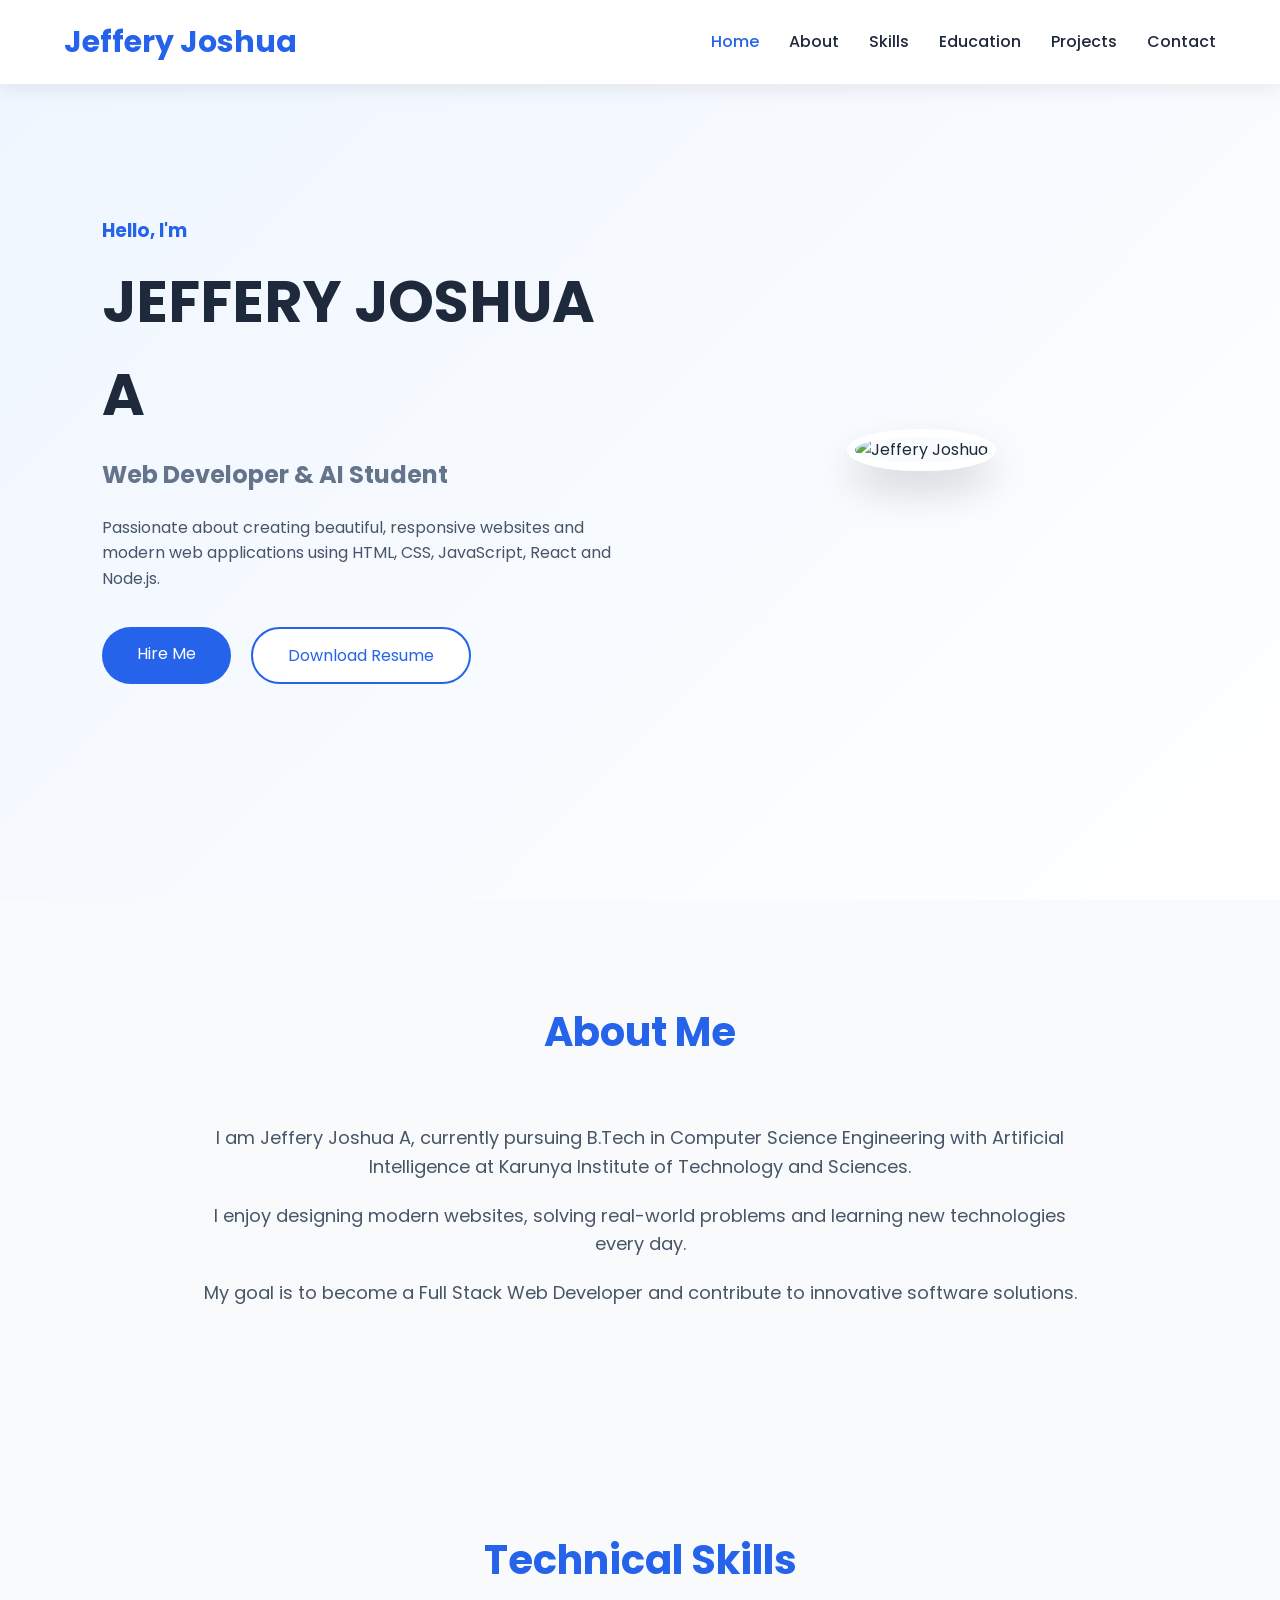
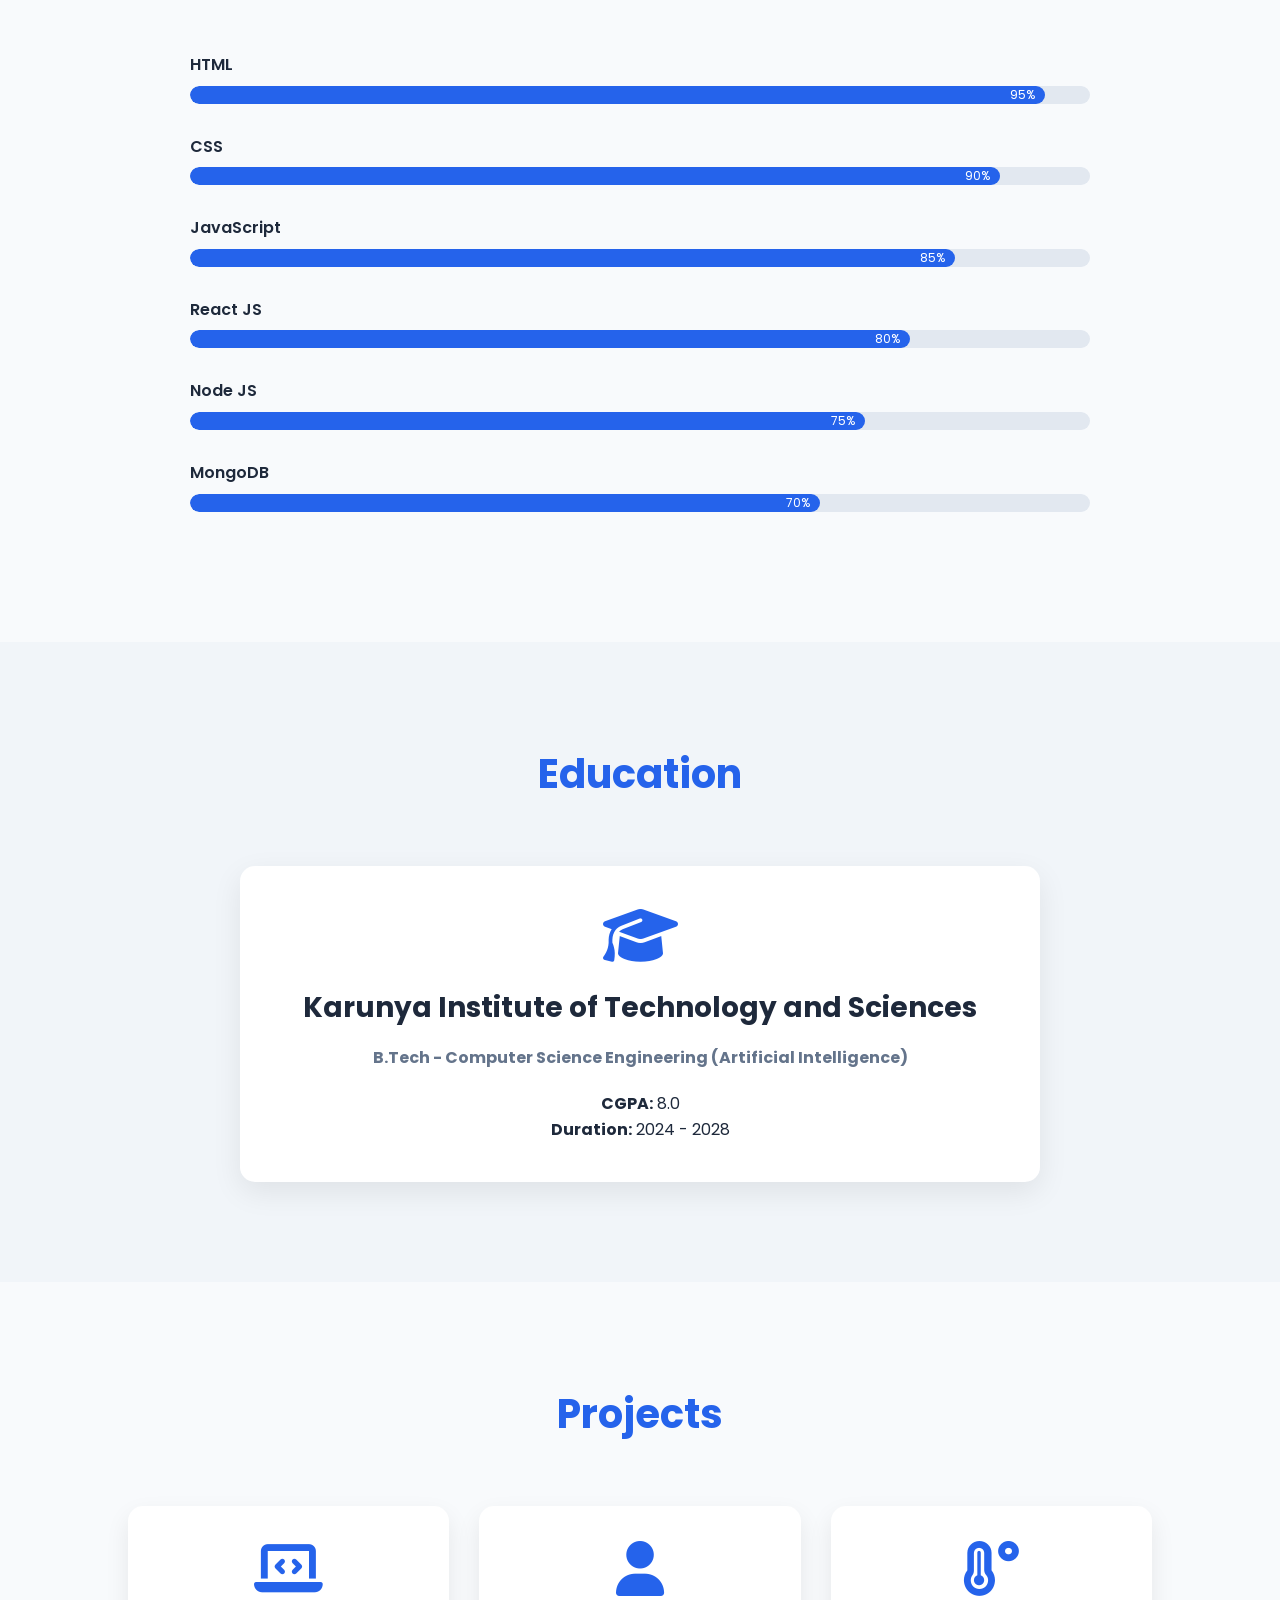
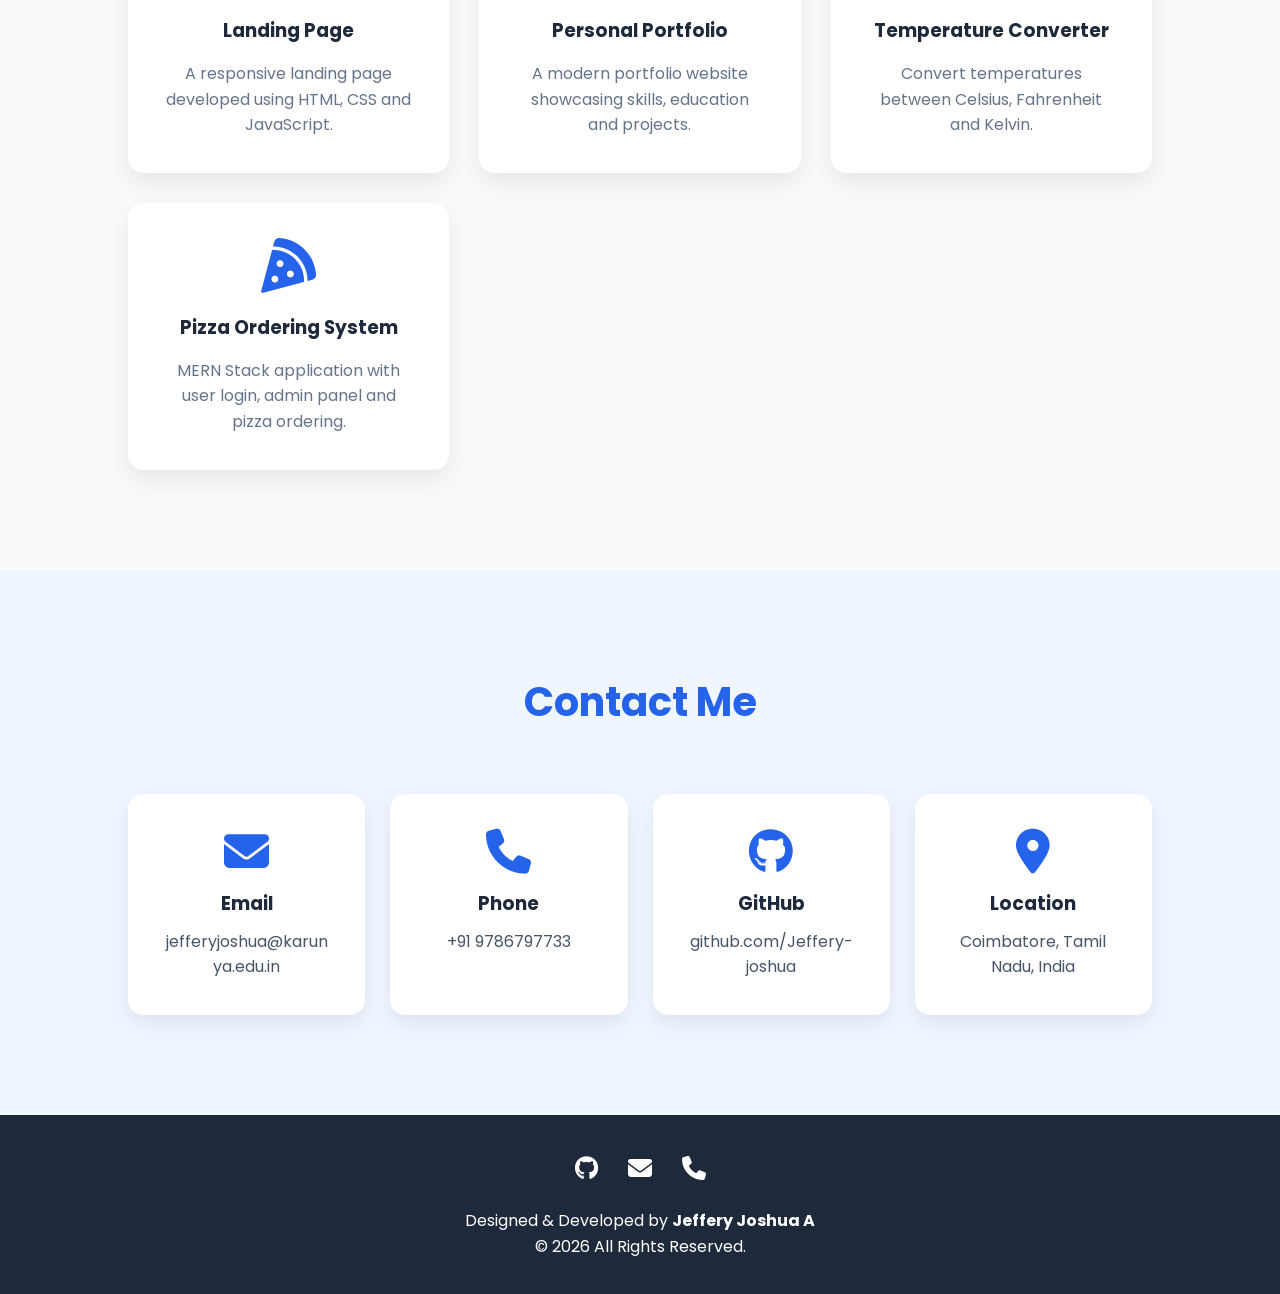
==== WebDev-L1-PersonalPortfolio/index.html @ 11b1f500 "Initial commit" ====
<!DOCTYPE html>
<html lang="en">

<head>
    <meta charset="UTF-8">
    <meta name="viewport" content="width=device-width, initial-scale=1.0">
    <title>Jeffery Joshua | Portfolio</title>

    <link rel="stylesheet" href="style.css">

    <!-- Google Font -->
    <link href="https://fonts.googleapis.com/css2?family=Poppins:wght@300;400;500;600;700&display=swap"
        rel="stylesheet">

    <!-- Font Awesome -->
    <link rel="stylesheet"
        href="https://cdnjs.cloudflare.com/ajax/libs/font-awesome/6.5.2/css/all.min.css">

</head>

<body>

    <!-- ================= NAVBAR ================= -->

    <header>

        <nav class="navbar">

            <h2 class="logo">Jeffery Joshua</h2>

            <ul class="nav-links">

                <li><a href="#home">Home</a></li>

                <li><a href="#about">About</a></li>

                <li><a href="#skills">Skills</a></li>

                <li><a href="#education">Education</a></li>

                <li><a href="#projects">Projects</a></li>

                <li><a href="#contact">Contact</a></li>

            </ul>

        </nav>

    </header>

    <!-- ================= HERO ================= -->

    <section class="hero" id="home">

        <div class="hero-content">

            <div class="hero-text">

                <h3>Hello, I'm</h3>

                <h1>JEFFERY JOSHUA A</h1>

                <h2>Web Developer & AI Student</h2>

                <p>

                    Passionate about creating beautiful, responsive
                    websites and modern web applications using
                    HTML, CSS, JavaScript, React and Node.js.

                </p>

                <div class="buttons">

                    <a href="#contact" class="btn">Hire Me</a>

                    <a href="resume.pdf" class="btn btn-outline" download>

                        Download Resume

                    </a>

                </div>

            </div>

            <div class="hero-image">

                <img src="images/profile.jpg"
                    alt="Jeffery Joshua">

            </div>

        </div>

    </section>

    <!-- ================= ABOUT ================= -->

    <section id="about" class="about">

        <h2 class="section-title">

            About Me

        </h2>

        <div class="about-container">

            <div class="about-text">

                <p>

                    I am Jeffery Joshua A, currently pursuing
                    B.Tech in Computer Science Engineering
                    with Artificial Intelligence at
                    Karunya Institute of Technology and Sciences.

                </p>

                <p>

                    I enjoy designing modern websites,
                    solving real-world problems and
                    learning new technologies every day.

                </p>

                <p>

                    My goal is to become a Full Stack
                    Web Developer and contribute to
                    innovative software solutions.

                </p>

            </div>

        </div>

    </section>

    <!-- ================= SKILLS ================= -->

    <section id="skills" class="skills">

        <h2 class="section-title">

            Technical Skills

        </h2>

        <div class="skills-container">

            <div class="skill">

                <span>HTML</span>

                <div class="progress">

                    <div class="progress-bar html">
                        95%
                    </div>

                </div>

            </div>

            <div class="skill">

                <span>CSS</span>

                <div class="progress">

                    <div class="progress-bar css">
                        90%
                    </div>

                </div>

            </div>

            <div class="skill">

                <span>JavaScript</span>

                <div class="progress">

                    <div class="progress-bar js">
                        85%
                    </div>

                </div>

            </div>

            <div class="skill">

                <span>React JS</span>

                <div class="progress">

                    <div class="progress-bar react">
                        80%
                    </div>

                </div>

            </div>

            <div class="skill">

                <span>Node JS</span>

                <div class="progress">

                    <div class="progress-bar node">
                        75%
                    </div>

                </div>

            </div>

            <div class="skill">

                <span>MongoDB</span>

                <div class="progress">

                    <div class="progress-bar mongo">
                        70%
                    </div>

                </div>

            </div>

        </div>

    </section>

        <!-- ================= EDUCATION ================= -->

    <section id="education" class="education">

        <h2 class="section-title">Education</h2>

        <div class="education-card">

            <i class="fas fa-graduation-cap"></i>

            <h3>Karunya Institute of Technology and Sciences</h3>

            <h4>B.Tech - Computer Science Engineering (Artificial Intelligence)</h4>

            <p><strong>CGPA:</strong> 8.0</p>

            <p><strong>Duration:</strong> 2024 - 2028</p>

        </div>

    </section>

    <!-- ================= PROJECTS ================= -->

    <section id="projects" class="projects">

        <h2 class="section-title">Projects</h2>

        <div class="project-container">

            <div class="project-card">

                <i class="fas fa-laptop-code"></i>

                <h3>Landing Page</h3>

                <p>
                    A responsive landing page developed using
                    HTML, CSS and JavaScript.
                </p>

            </div>

            <div class="project-card">

                <i class="fas fa-user"></i>

                <h3>Personal Portfolio</h3>

                <p>
                    A modern portfolio website showcasing
                    skills, education and projects.
                </p>

            </div>

            <div class="project-card">

                <i class="fas fa-temperature-high"></i>

                <h3>Temperature Converter</h3>

                <p>
                    Convert temperatures between Celsius,
                    Fahrenheit and Kelvin.
                </p>

            </div>

            <div class="project-card">

                <i class="fas fa-pizza-slice"></i>

                <h3>Pizza Ordering System</h3>

                <p>
                    MERN Stack application with user login,
                    admin panel and pizza ordering.
                </p>

            </div>

        </div>

    </section>

    <!-- ================= CONTACT ================= -->

    <section id="contact" class="contact">

        <h2 class="section-title">Contact Me</h2>

        <div class="contact-container">

            <div class="contact-card">

                <i class="fas fa-envelope"></i>

                <h3>Email</h3>

                <p>jefferyjoshua@karunya.edu.in</p>

            </div>

            <div class="contact-card">

                <i class="fas fa-phone"></i>

                <h3>Phone</h3>

                <p>+91 9786797733</p>

            </div>

            <div class="contact-card">

                <i class="fab fa-github"></i>

                <h3>GitHub</h3>

                <a href="https://github.com/Jeffery-joshua" target="_blank">
                    github.com/Jeffery-joshua
                </a>

            </div>

            <div class="contact-card">

                <i class="fas fa-location-dot"></i>

                <h3>Location</h3>

                <p>Coimbatore, Tamil Nadu, India</p>

            </div>

        </div>

    </section>

    <!-- ================= FOOTER ================= -->

    <footer>

        <div class="social-icons">

            <a href="https://github.com/Jeffery-joshua" target="_blank">
                <i class="fab fa-github"></i>
            </a>

            <a href="mailto:jefferyjoshua@karunya.edu.in">
                <i class="fas fa-envelope"></i>
            </a>

            <a href="tel:+919786797733">
                <i class="fas fa-phone"></i>
            </a>

        </div>

        <p>

            Designed & Developed by

            <strong>Jeffery Joshua A</strong>

        </p>

        <p>

            © 2026 All Rights Reserved.

        </p>

    </footer>

    <!-- Back to Top -->

    <button id="topBtn">

        <i class="fas fa-arrow-up"></i>

    </button>

    <script src="script.js"></script>

</body>

</html>
---- WebDev-L1-PersonalPortfolio/style.css ----
/* ===========================
   Google Font & Reset
=========================== */

@import url('https://fonts.googleapis.com/css2?family=Poppins:wght@300;400;500;600;700;800&display=swap');

*{
    margin:0;
    padding:0;
    box-sizing:border-box;
    font-family:'Poppins',sans-serif;
    scroll-behavior:smooth;
}

body{
    background:#f8fafc;
    color:#1e293b;
    line-height:1.6;
}

img{
    max-width:100%;
}

a{
    text-decoration:none;
}

ul{
    list-style:none;
}

/* ===========================
   Navbar
=========================== */

header{
    position:fixed;
    width:100%;
    top:0;
    left:0;
    background:white;
    box-shadow:0 5px 20px rgba(0,0,0,.08);
    z-index:1000;
}

.navbar{

    width:90%;
    margin:auto;

    display:flex;
    justify-content:space-between;
    align-items:center;

    padding:18px 0;

}

.logo{

    color:#2563eb;
    font-size:30px;
    font-weight:700;

}

.nav-links{

    display:flex;
    gap:30px;

}

.nav-links a{

    color:#1e293b;
    font-weight:500;
    transition:.3s;

}

.nav-links a:hover{

    color:#2563eb;

}

/* ===========================
 Hero
=========================== */

.hero{

    min-height:100vh;

    display:flex;

    justify-content:center;

    align-items:center;

    background:linear-gradient(135deg,#eff6ff,#ffffff);

    padding:120px 8%;

}

.hero-content{

    display:grid;

    grid-template-columns:1fr 1fr;

    gap:50px;

    align-items:center;

}

.hero-text h3{

    color:#2563eb;

    margin-bottom:10px;

}

.hero-text h1{

    font-size:58px;

    margin-bottom:15px;

}

.hero-text h2{

    color:#64748b;

    margin-bottom:20px;

}

.hero-text p{

    margin-bottom:35px;

    color:#475569;

}

.buttons{

    display:flex;

    gap:20px;

}

.btn{

    background:#2563eb;

    color:white;

    padding:14px 35px;

    border-radius:40px;

    transition:.4s;

}

.btn:hover{

    background:#1d4ed8;

    transform:translateY(-5px);

}

.btn-outline{

    background:white;

    color:#2563eb;

    border:2px solid #2563eb;

}

.btn-outline:hover{

    background:#2563eb;

    color:white;

}

.hero-image{

    text-align:center;

}

.hero-image img{

    width:360px;

    height:360px;

    border-radius:50%;

    object-fit:cover;

    border:8px solid white;

    box-shadow:0 20px 40px rgba(0,0,0,.15);

}

/* ===========================
 Sections
=========================== */

section{

    padding:100px 10%;

}

.section-title{

    text-align:center;

    font-size:40px;

    color:#2563eb;

    margin-bottom:60px;

}

/* ===========================
 About
=========================== */

.about-container{

    max-width:900px;

    margin:auto;

}

.about-text{

    text-align:center;

    font-size:18px;

    color:#475569;

}

.about-text p{

    margin-bottom:20px;

}

/* ===========================
 Skills
=========================== */

.skills-container{

    max-width:900px;

    margin:auto;

}

.skill{

    margin-bottom:30px;

}

.skill span{

    font-weight:600;

}

.progress{

    width:100%;

    background:#e2e8f0;

    height:18px;

    border-radius:30px;

    overflow:hidden;

    margin-top:8px;

}

.progress-bar{

    height:18px;

    color:white;

    text-align:right;

    padding-right:10px;

    line-height:18px;

    font-size:12px;

    border-radius:30px;

    background:#2563eb;

}

.html{

    width:95%;

}

.css{

    width:90%;

}

.js{

    width:85%;

}

.react{

    width:80%;

}

.node{

    width:75%;

}

.mongo{

    width:70%;

}
/* ===========================
   Education
=========================== */

.education{
    background:#f1f5f9;
}

.education-card{
    max-width:800px;
    margin:auto;
    background:white;
    padding:40px;
    text-align:center;
    border-radius:15px;
    box-shadow:0 10px 30px rgba(0,0,0,.08);
    transition:.4s;
}

.education-card:hover{
    transform:translateY(-10px);
}

.education-card i{
    font-size:60px;
    color:#2563eb;
    margin-bottom:20px;
}

.education-card h3{
    font-size:28px;
    margin-bottom:15px;
}

.education-card h4{
    color:#64748b;
    margin-bottom:20px;
}

/* ===========================
   Projects
=========================== */

.project-container{
    display:grid;
    grid-template-columns:repeat(auto-fit,minmax(260px,1fr));
    gap:30px;
}

.project-card{
    background:white;
    padding:35px;
    border-radius:15px;
    text-align:center;
    box-shadow:0 10px 25px rgba(0,0,0,.08);
    transition:.4s;
}

.project-card:hover{
    transform:translateY(-12px);
    box-shadow:0 20px 40px rgba(37,99,235,.2);
}

.project-card i{
    font-size:55px;
    color:#2563eb;
    margin-bottom:20px;
}

.project-card h3{
    margin-bottom:15px;
    color:#1e293b;
}

.project-card p{
    color:#64748b;
}

/* ===========================
   Contact
=========================== */

.contact{
    background:#eff6ff;
}

.contact-container{
    display:grid;
    grid-template-columns:repeat(auto-fit,minmax(220px,1fr));
    gap:25px;
}

.contact-card{
    background:white;
    border-radius:15px;
    padding:35px;
    text-align:center;
    transition:.4s;
    box-shadow:0 8px 20px rgba(0,0,0,.08);
}

.contact-card:hover{
    transform:translateY(-10px);
}

.contact-card i{
    font-size:45px;
    color:#2563eb;
    margin-bottom:15px;
}

.contact-card h3{
    margin-bottom:10px;
}

.contact-card p,
.contact-card a{
    color:#475569;
    word-break:break-word;
}

/* ===========================
   Footer
=========================== */

footer{
    background:#1e293b;
    color:white;
    text-align:center;
    padding:35px 20px;
}

.social-icons{
    margin-bottom:20px;
}

.social-icons a{
    color:white;
    font-size:24px;
    margin:0 12px;
    transition:.3s;
}

.social-icons a:hover{
    color:#60a5fa;
}

/* ===========================
   Back To Top Button
=========================== */

#topBtn{
    position:fixed;
    bottom:25px;
    right:25px;
    width:50px;
    height:50px;
    border:none;
    border-radius:50%;
    background:#2563eb;
    color:white;
    font-size:18px;
    cursor:pointer;
    display:none;
    box-shadow:0 8px 20px rgba(0,0,0,.2);
    transition:.3s;
}

#topBtn:hover{
    background:#1d4ed8;
    transform:translateY(-5px);
}

/* ===========================
   Scroll Animation
=========================== */

.fade{
    opacity:0;
    transform:translateY(40px);
    transition:1s;
}

.fade.show{
    opacity:1;
    transform:translateY(0);
}

/* ===========================
   Responsive Design
=========================== */

@media(max-width:992px){

.hero-content{
    grid-template-columns:1fr;
    text-align:center;
}

.buttons{
    justify-content:center;
}

.hero-image{
    order:-1;
}

.hero-image img{
    width:280px;
    height:280px;
}

.hero-text h1{
    font-size:42px;
}

}

@media(max-width:768px){

.navbar{
    flex-direction:column;
}

.nav-links{
    margin-top:15px;
    flex-wrap:wrap;
    justify-content:center;
    gap:15px;
}

.section-title{
    font-size:32px;
}

.hero{
    padding-top:170px;
}

.hero-text h1{
    font-size:36px;
}

.hero-text h2{
    font-size:22px;
}

.buttons{
    flex-direction:column;
    align-items:center;
}

.btn{
    width:220px;
    text-align:center;
}

}

@media(max-width:480px){

.hero-image img{
    width:220px;
    height:220px;
}

.hero-text h1{
    font-size:30px;
}

.hero-text p{
    font-size:15px;
}

.project-card,
.contact-card,
.education-card{
    padding:25px;
}

}
.active{
    color:#2563eb !important;
    font-weight:700;
}
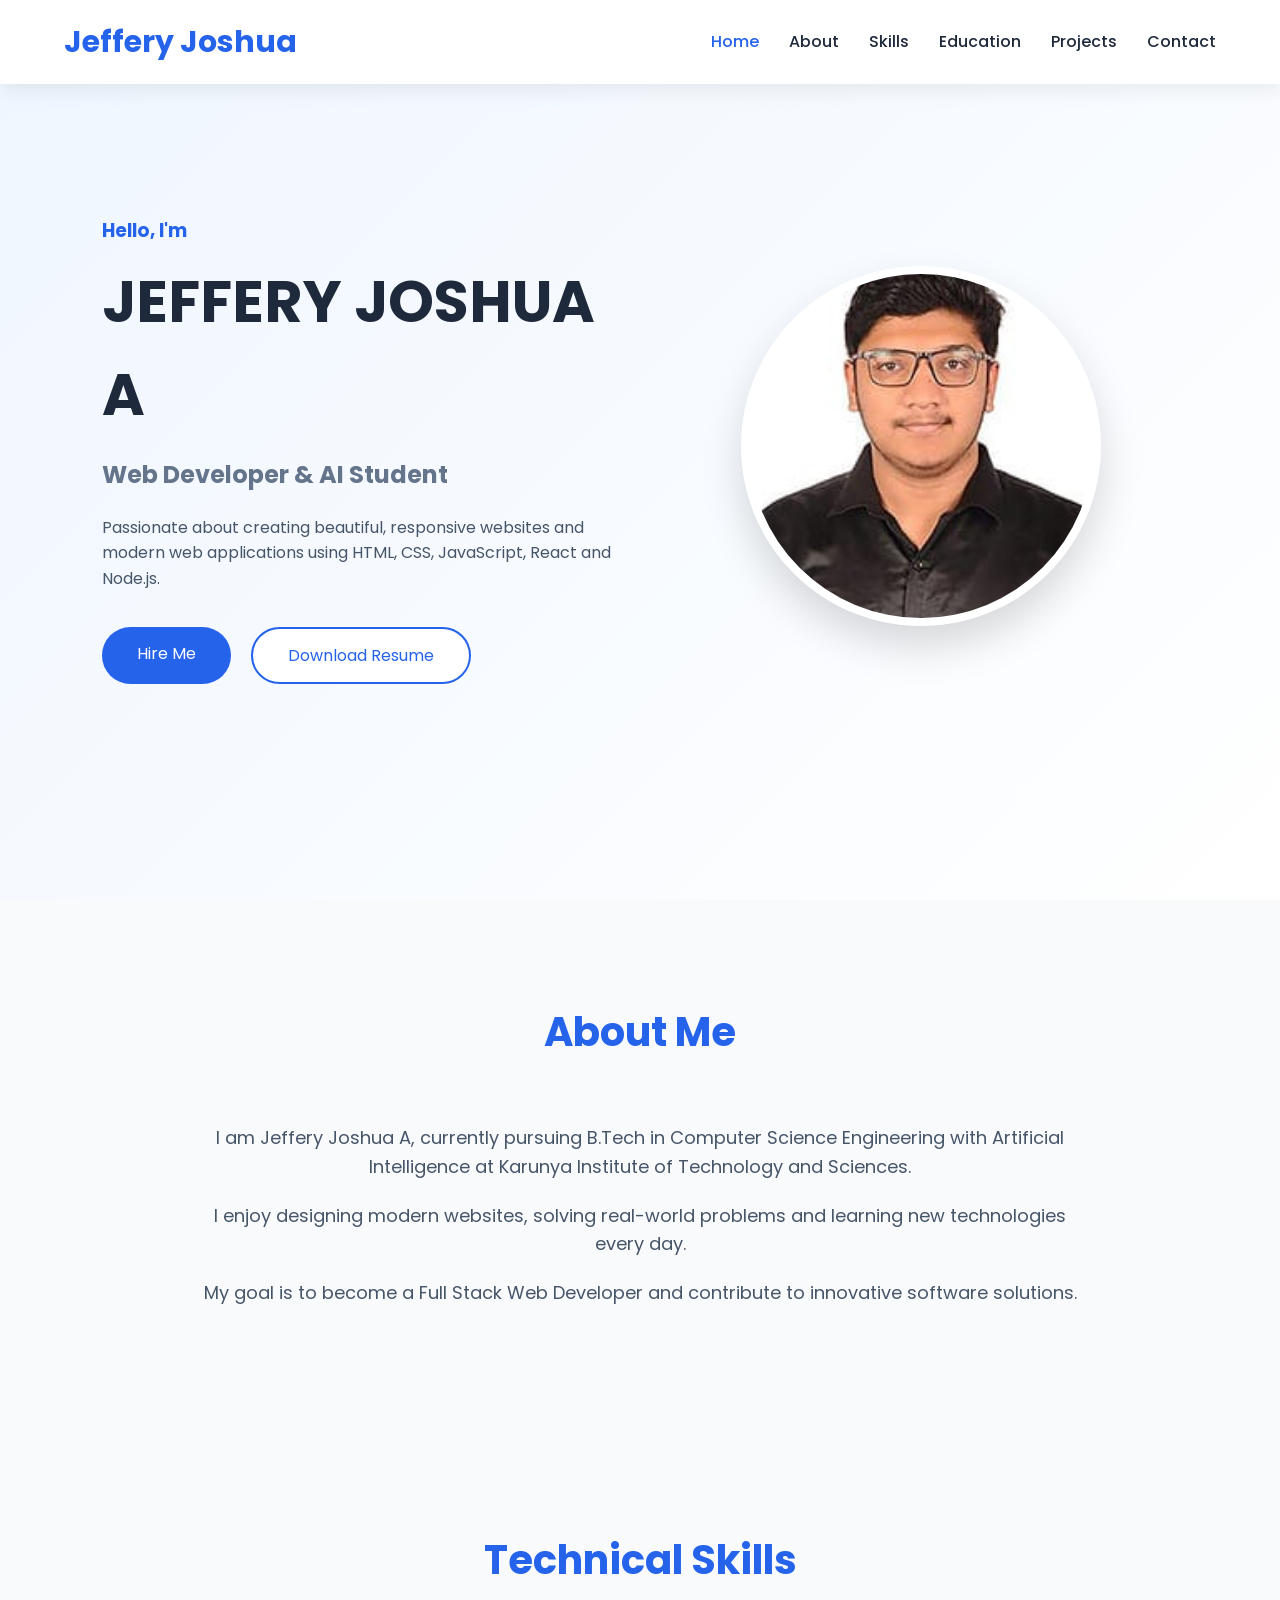
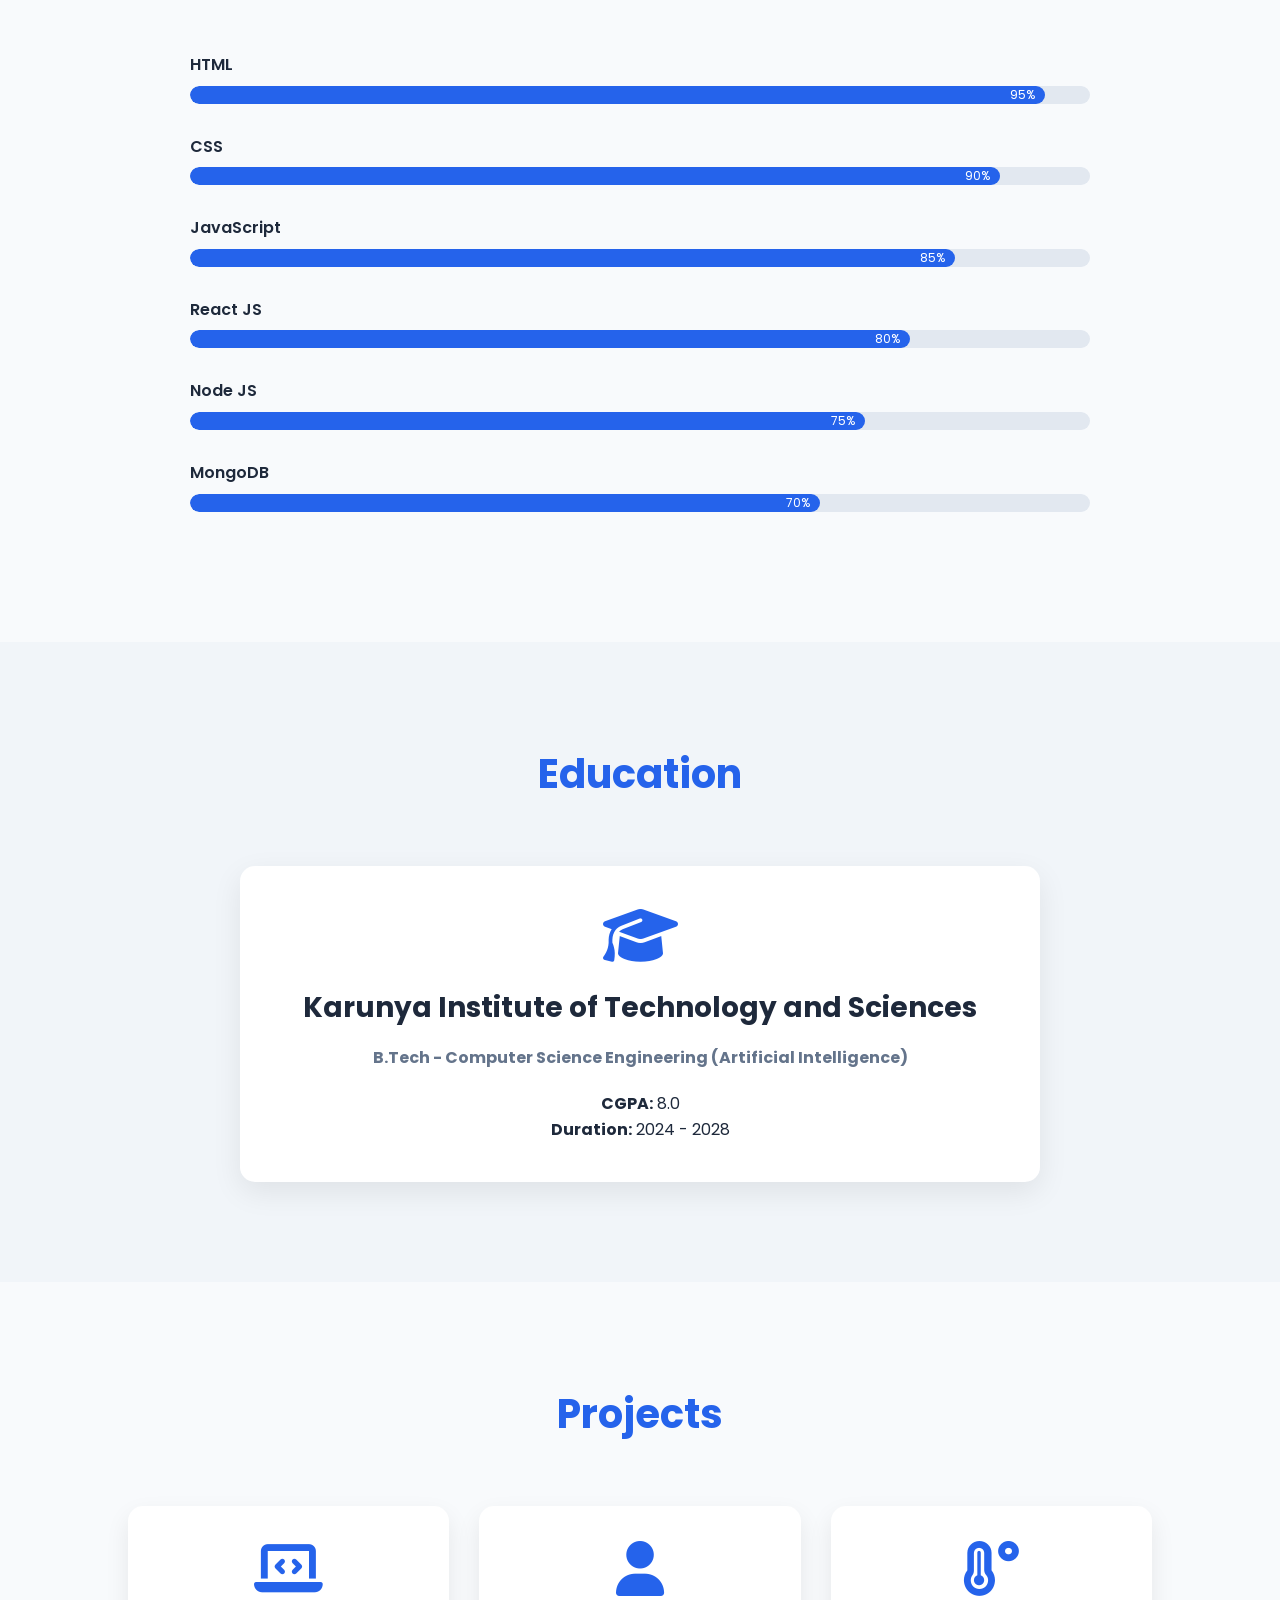
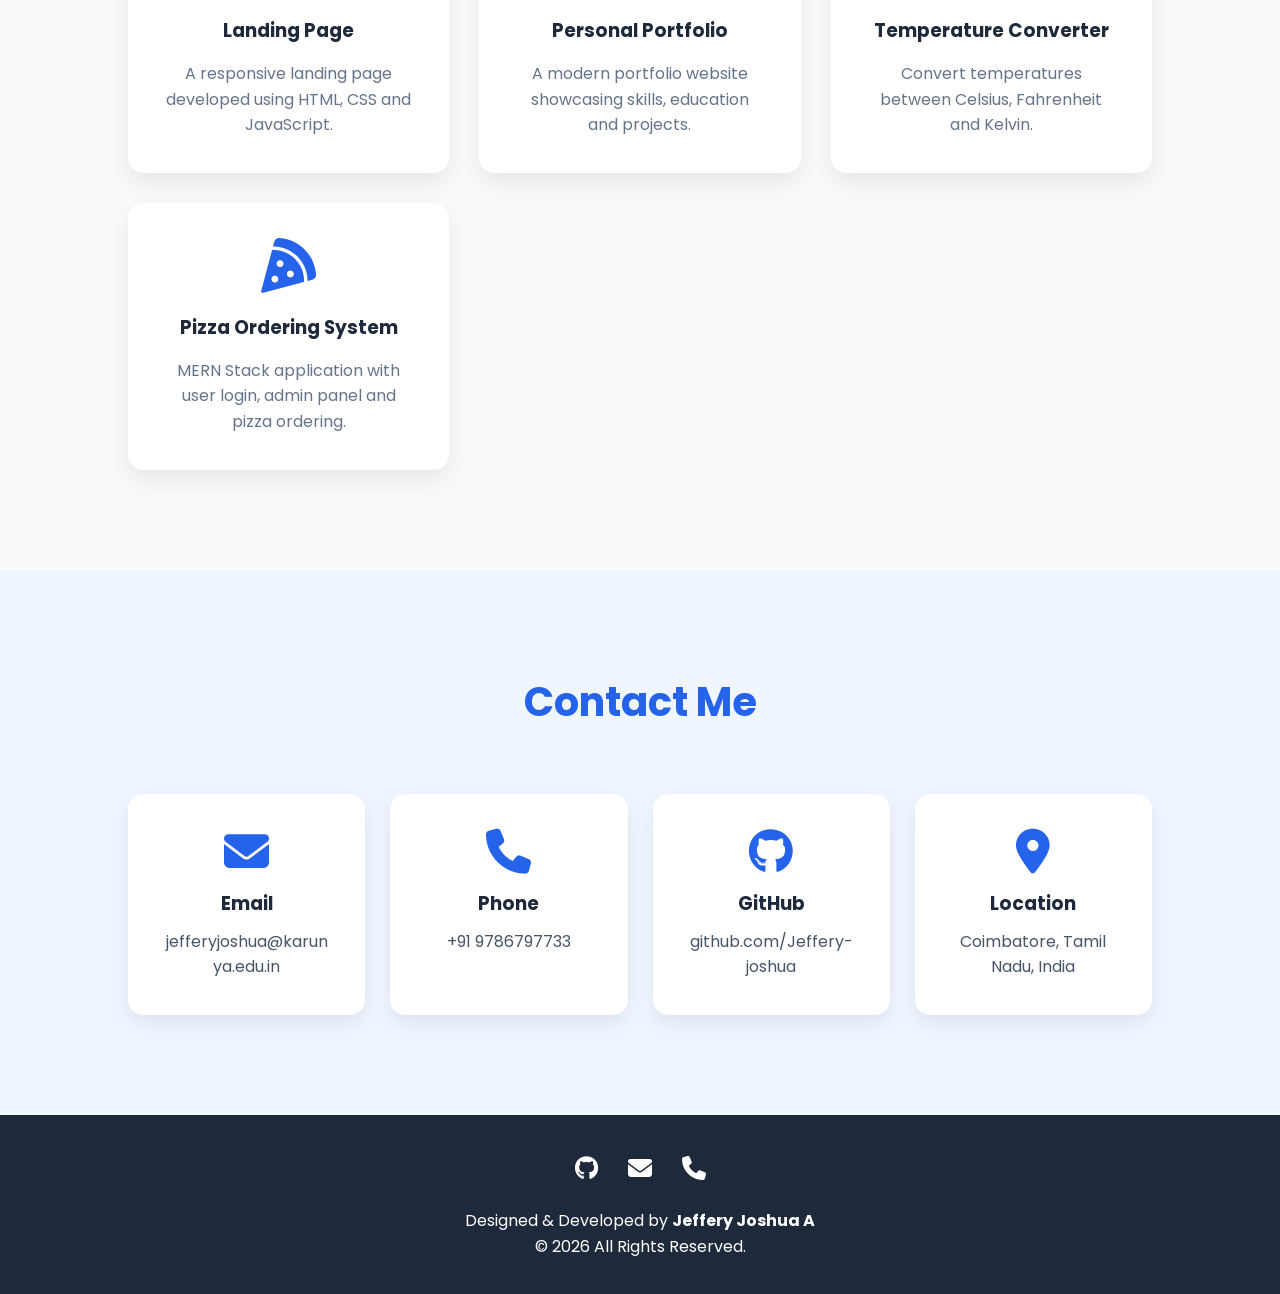
==== commit c50c173e: "Updated portfolio image and project files" ====
--- a/WebDev-L1-PersonalPortfolio/index.html
+++ b/WebDev-L1-PersonalPortfolio/index.html
@@ -86,7 +86,7 @@
 
             <div class="hero-image">
 
-                <img src="images/profile.jpg"
+                <img src="images/profile.jpeg"
                     alt="Jeffery Joshua">
 
             </div>
